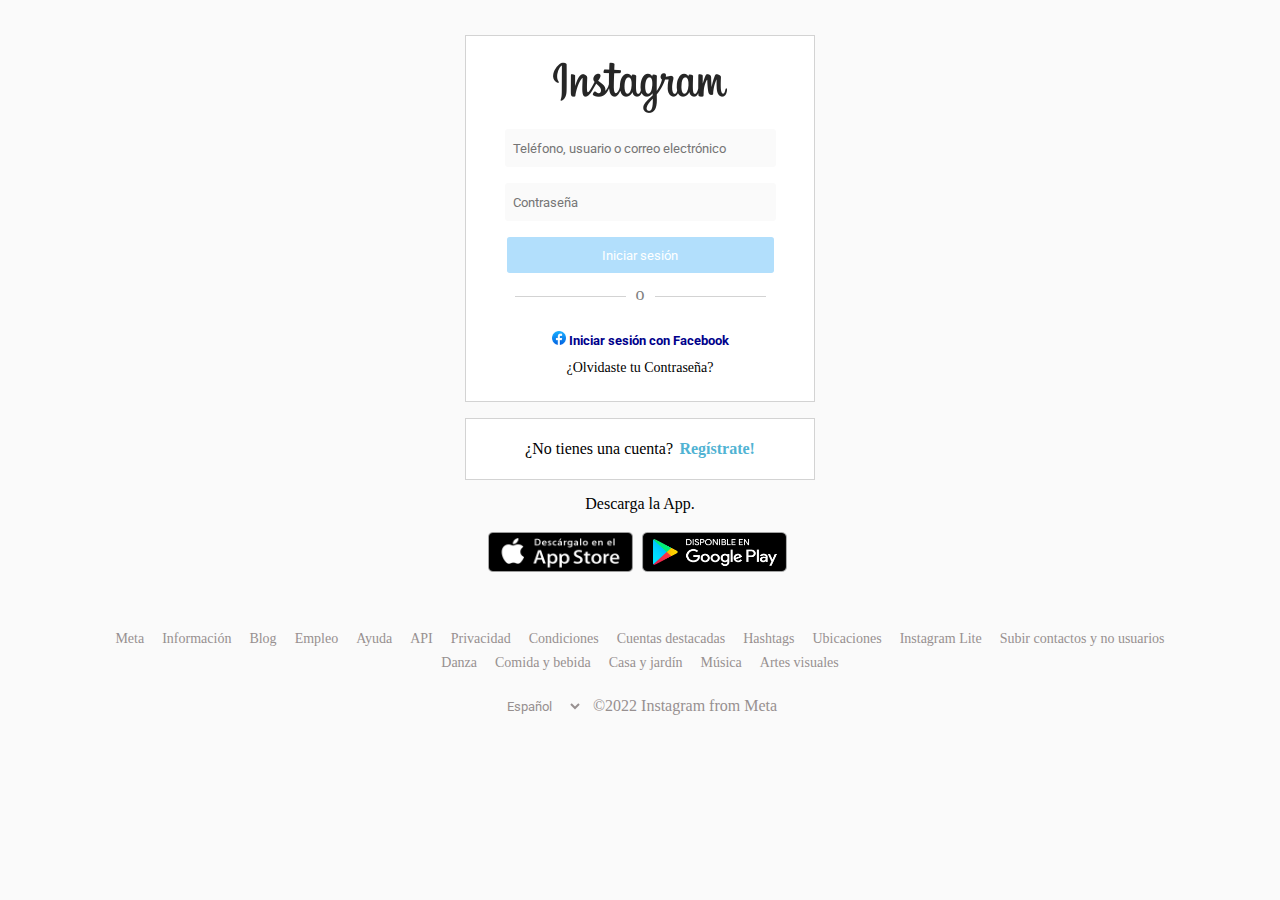
==== Practica2.html @ 13320036 "HTML5 + CSS3" ====
<!DOCTYPE html>
<html lang="en">
<head>
    <meta charset="UTF-8">
    <meta http-equiv="X-UA-Compatible" content="IE=edge">
    <meta name="viewport" content="width=device-width, initial-scale=1.0">
    <link rel="shortcut icon" href="./IMAGES/instagram.ico">
    <meta name="author" content="Manuel Nicoli">
    <title>Práctica #2 - Uc Nicoli.</title>
    <link rel="stylesheet" href="./CSS/reset.css">
    <link rel="stylesheet" href="./CSS/styleP2.css">
    <link href="https://fonts.googleapis.com/css2?family=Montserrat:wght@300&family=Roboto&family=Roboto+Flex:opsz,wght@8..144,300&display=swap" rel="stylesheet">
</head>

<body>
    <div class="logo-instagram">
        <img src="IMAGES/instagram-logo.png" alt="logo de instagram"/><br/>
        <form>
            <input placeholder="  Teléfono, usuario o correo electrónico"><br/>
            <input placeholder="  Contraseña"><br/>
            <button>Iniciar sesión</button><br/>
        </form>

        <div class="separacion">
            <section class="lineas"></section>
            <div class="letterO">o</div>
            <section class="lineas"></section>
        </div>

        <div class="facebook">
            <a href="https://www.facebook.com/login.php?skip_api_login=1&api_key=124024574287414&kid_directed_site=0&app_id=124024574287414&signed_next=1&next=https%3A%2F%2Fwww.facebook.com%2Fdialog%2Foauth%3Fclient_id%3D124024574287414%26redirect_uri%3Dhttps%253A%252F%252Fwww.instagram.com%252Faccounts%252Fsignup%252F%26state%3D%257B%2522fbLoginKey%2522%253A%2522y53uhf1k1hiwr1vto7qi1rx3661qadu0ga1vzrx8ybhqw8gzslz%2522%252C%2522fbLoginReturnURL%2522%253A%2522%252Ffxcal%252Fdisclosure%252F%253Fnext%253D%25252F%2522%257D%26scope%3Demail%26response_type%3Dcode%252Cgranted_scopes%26locale%3Des_LA%26ret%3Dlogin%26fbapp_pres%3D0%26logger_id%3D250517a7-9536-4852-86fc-b6bcb8c407c5%26tp%3Dunspecified&cancel_url=https%3A%2F%2Fwww.instagram.com%2Faccounts%2Fsignup%2F%3Ferror%3Daccess_denied%26error_code%3D200%26error_description%3DPermissions%2Berror%26error_reason%3Duser_denied%26state%3D%257B%2522fbLoginKey%2522%253A%2522y53uhf1k1hiwr1vto7qi1rx3661qadu0ga1vzrx8ybhqw8gzslz%2522%252C%2522fbLoginReturnURL%2522%253A%2522%252Ffxcal%252Fdisclosure%252F%253Fnext%253D%25252F%2522%257D%23_%3D_&display=page&locale=es_LA&pl_dbl=0">
            <button>
                <img src="./IMAGES/facebook.ico" alt="Facebook Logo">
                <span>Iniciar sesión con Facebook</span>
            </button>
            </a>
        </div>

        <a class="forgot-password" href="https://z-p15.www.instagram.com/accounts/password/reset/">¿Olvidaste tu Contraseña?</a>
    </div>

    <div class="register">
        <h1>¿No tienes una cuenta?</h1><a href="http://z-p15.www.instagram.com/accounts/emailsignup/"><p>Regístrate!</p>
        </a>
    </div>

    <div class="apps">
        <p>Descarga la App.</p>
        <div>
            <a href="http://itunes.apple.com/app/instagram/id389801252?pt=428156&ct=igweb.loginPage.badge&mt=8&vt=lo"><img src="IMAGES/App Store.png" alt="App Store Logo"></a>
            <a href="https://play.google.com/store/apps/details?id=com.instagram.android&referrer=utm_source%3Dinstagramweb%26utm_campaign%3DloginPage%26ig_mid%3D7E5928E4-423C-4884-B85A-F49B58C895BE%26utm_content%3Dlo%26utm_medium%3Dbadge"><img src="IMAGES/Google Play.png" alt="Google Play Logo"></a>
        </div>
    </div>

    <footer>
        <div class="information">
        <a href="">Meta</a>
        <a href="">Información</a>
        <a href="">Blog</a>
        <a href="">Empleo</a>
        <a href="">Ayuda</a>
        <a href="">API</a>
        <a href="">Privacidad</a>
        <a href="">Condiciones</a>
        <a href="">Cuentas destacadas</a>
        <a href="">Hashtags</a>
        <a href="">Ubicaciones</a>
        <a href="">Instagram Lite</a>
        <a href="">Subir contactos y no usuarios</a>
        </div>

        <div class="information" style="text-align:center; margin-top: .5em;">
            <a href="">Danza</a>
            <a href="">Comida y bebida</a>
            <a href="">Casa y jardín</a>
            <a href="">Música</a>
            <a href="">Artes visuales</a>
        </div>

        <div class="derechos">
            <select>
                <option value="es-la">Español</option><option value="af">Afrikaans</option><option value="cs">Čeština</option><option value="da">Dansk</option><option value="de">Deutsch</option><option value="el">Ελληνικά</option><option value="en">English</option><option value="en-gb">English (UK)</option><option value="es">Español (España)</option><option value="fi">Suomi</option><option value="fr">Français</option><option value="id">Bahasa Indonesia</option><option value="it">Italiano</option><option value="ja">日本語</option><option value="ko">한국어</option><option value="ms">Bahasa Melayu</option><option value="nb">Norsk</option><option value="nl">Nederlands</option><option value="pl">Polski</option><option value="pt-br">Português (Brasil)</option><option value="pt">Português (Portugal)</option><option value="ru">Русский</option><option value="sv">Svenska</option><option value="th">ภาษาไทย</option><option value="tl">Filipino</option><option value="tr">Türkçe</option><option value="zh-cn">中文(简体)</option><option value="zh-tw">中文(台灣)</option><option value="bn">বাংলা</option><option value="gu">ગુજરાતી</option><option value="hi">हिन्दी</option><option value="hr">Hrvatski</option><option value="hu">Magyar</option><option value="kn">ಕನ್ನಡ</option><option value="ml">മലയാളം</option><option value="mr">मराठी</option><option value="ne">नेपाली</option><option value="pa">ਪੰਜਾਬੀ</option><option value="si">සිංහල</option><option value="sk">Slovenčina</option><option value="ta">தமிழ்</option><option value="te">తెలుగు</option><option value="vi">Tiếng Việt</option><option value="zh-hk">中文(香港)</option><option value="bg">Български</option><option value="fr-ca">Français (Canada)</option><option value="ro">Română</option><option value="sr">Српски</option><option value="uk">Українська</option>
            </select>

            <p>©2022 Instagram from Meta</p>
        </div>

    </footer>

</body>
</html>
---- CSS/styleP2.css ----
/*
    CSS para la segunda practica, logeo de instagram.
    CSS for the second practice, login of instagram.
*/
*{
    font-family: 'Roboto', sans-serif;
}

body {
    background-color: #FAFAFA;
    display: flex;
    justify-content: center;
    align-items: center;
    flex-direction: column;
}

.logo-instagram{
    width: 348px;
    height: 365px;
    background-color: #FFFFFF;
    margin-top: 35px;
    display: flex;
    justify-content: center;
    align-items: center;
    flex-direction: column;
    border: 1px solid lightgrey;
}


.logo-instagram form{
    display: flex;
    justify-content: center;
    align-items: center;
    flex-direction: column;
}

.logo-instagram form input{
    width: 267px;
    height: 36px;
    background-color: #FAFAFA;
    border: none;
    border-radius: 3px;
}

.logo-instagram form button{
    background-color: #B2DFFC;
    border: none;
    border-radius: .2em;
    width: 267px;
    height: 36px;
    color: white;
    transition: all .3s;
}

.logo-instagram form button:hover{
    cursor: pointer;
    background: #69b0df;
    transform: scale(1.1);
}

.separacion{
    display: flex;
    justify-content: center;
    align-items: center;
    width: 267px;
    height: 10px;
}

.letterO{
    color: grey;
    margin: 0 10px;
    font-size: 18px;
}

.lineas{
    width: 111px;
    height: 1px;
    background: lightgrey;
    margin-top: .25em;
}

.facebook{
    display: flex;
    justify-content: center;
    align-items: center;
    width: 267px;
    height: 16px;
    margin-top: 2em;
}

.facebook img {
    width: 14px;
    height: 14px;
}

.facebook span{
    font-weight: bold;
    color: darkblue;
}

.facebook button{
    border: none;
    background: white;
    transition: all 0.1s;
}

.facebook button:hover{
    cursor: pointer;
    transform: scale(1.1);
}

.forgot-password{
    margin-top: 1em;
    font-size: 14px;
    text-decoration: none;
    color: black;
}

.register{
    width: 348px;
    height: 60px;
    background-color: #FFFFFF;
    display: flex;
    justify-content: center;
    align-items: center;
    flex-direction: row;
    margin-top: 1em;
    border: 1px solid lightgrey;
}

.register h1{
    margin-right: .4em;
}

.register a{
    font-weight: bold;
    text-decoration: none;
    color: rgb(81, 179, 211)
}

.apps{
    display: flex;
    justify-content: center;
    align-items: center;
    flex-direction: column;
}

.apps p{
    margin-top: 1em;
}

.apps img{
    width: 145px;
    height: 40px;
    margin: 20px 5px 55px 0;
}

.information{
    padding: 0 2em;
}

.information a{
    text-decoration: none;
    color: rgb(151, 144, 144);
    font-size: 14px;
    margin: 0 .5em;
}

.derechos{
    display: flex;
    justify-content: center;
    align-items: center;
    flex-direction: row;
    margin: 1em 0 3em 0;
}

.derechos select{
    width: 80px;
    height: 20px;
    margin-right: 10px;
    margin-top: 10px;
    color: rgb(151, 144, 144);
    border: none;
    background: #FAFAFA;
}

.derechos p{
    margin-top: 10px;
    color: rgb(151, 144, 144);
}
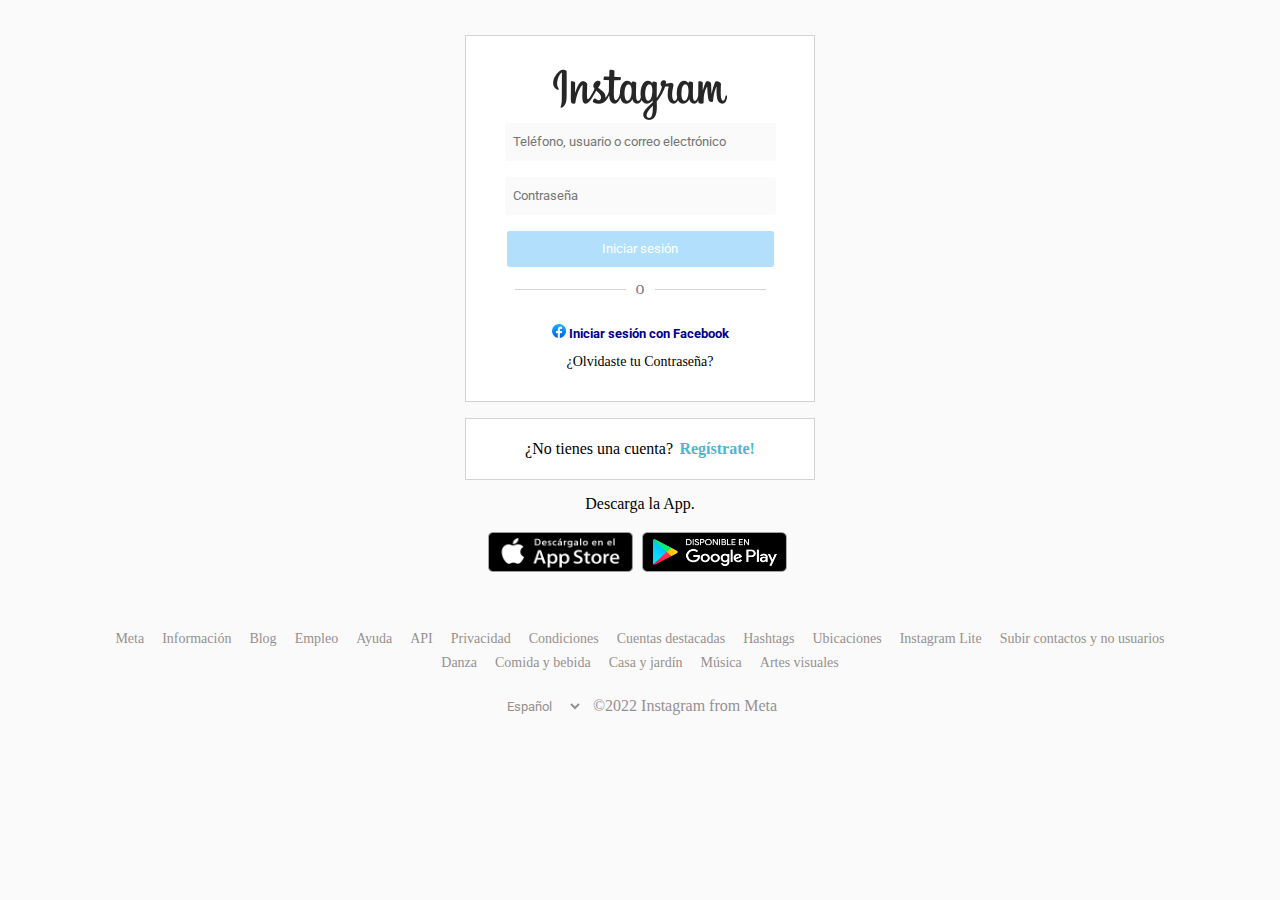
==== commit cf32db48: "Update menu" ====
--- a/Practica2.html
+++ b/Practica2.html
@@ -14,7 +14,9 @@
 
 <body>
     <div class="logo-instagram">
+        <a href="Practica1.html">
         <img src="IMAGES/instagram-logo.png" alt="logo de instagram"/><br/>
+        </a>
         <form>
             <input placeholder="  Teléfono, usuario o correo electrónico"><br/>
             <input placeholder="  Contraseña"><br/>
--- a/CSS/styleP2.css
+++ b/CSS/styleP2.css
@@ -24,6 +24,7 @@
     align-items: center;
     flex-direction: column;
     border: 1px solid lightgrey;
+    cursor: pointer;
 }
 
 
